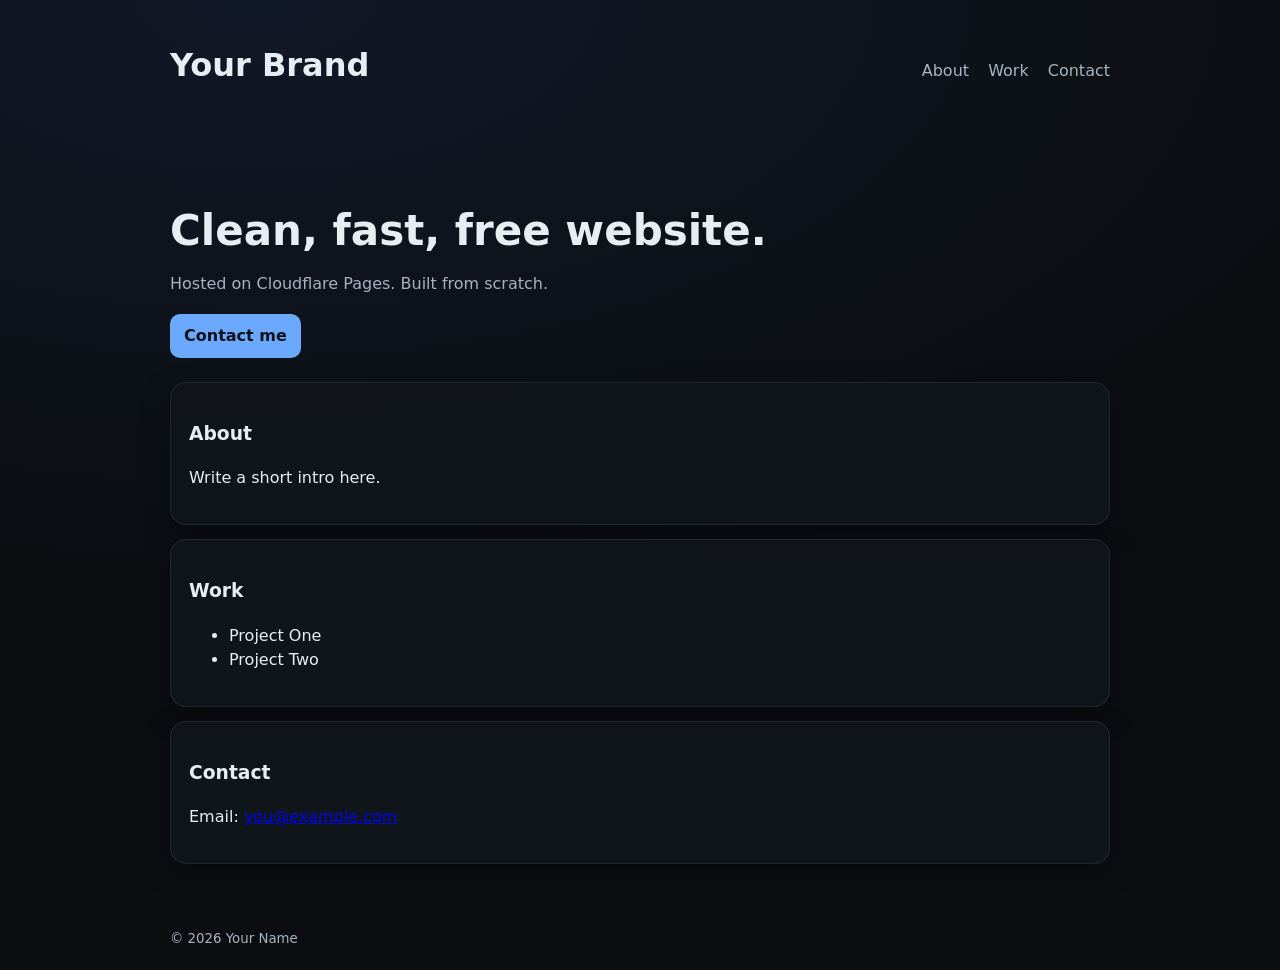
==== index.html @ 7c762b40 "Add files via upload" ====
<!doctype html>
<html lang="en">
  <head>
    <meta charset="UTF-8" />
    <meta name="viewport" content="width=device-width, initial-scale=1.0" />
    <title>Your Site</title>
    <link rel="stylesheet" href="styles.css" />
  </head>
  <body>
    <header class="wrap">
      <h1>Your Brand</h1>
      <nav>
        <a href="#about">About</a>
        <a href="#work">Work</a>
        <a href="#contact">Contact</a>
      </nav>
    </header>

    <main class="wrap">
      <section class="hero">
        <h2>Clean, fast, free website.</h2>
        <p>Hosted on Cloudflare Pages. Built from scratch.</p>
        <a class="btn" href="#contact">Contact me</a>
      </section>

      <section id="about" class="card">
        <h3>About</h3>
        <p>Write a short intro here.</p>
      </section>

      <section id="work" class="card">
        <h3>Work</h3>
        <ul>
          <li>Project One</li>
          <li>Project Two</li>
        </ul>
      </section>

      <section id="contact" class="card">
        <h3>Contact</h3>
        <p>Email: <a href="mailto:you@example.com">you@example.com</a></p>
      </section>
    </main>

    <footer class="wrap footer">
      <small>© <span id="year"></span> Your Name</small>
    </footer>

    <script>
      document.getElementById("year").textContent = new Date().getFullYear();
    </script>
  </body>
</html>
---- styles.css ----
:root{
  --bg:#0b0d10; --card:#12161b; --text:#e7edf3; --muted:#a7b3bf; --accent:#6aa9ff; --max:980px;
}
*{box-sizing:border-box}
body{margin:0;font-family:system-ui,-apple-system,Segoe UI,Roboto,Arial,sans-serif;background:radial-gradient(1200px 600px at 20% 0%, #111827, var(--bg));color:var(--text);line-height:1.5}
.wrap{max-width:var(--max);margin:0 auto;padding:20px}
header{display:flex;align-items:baseline;justify-content:space-between;gap:16px}
nav a{color:var(--muted);text-decoration:none;margin-left:14px}
nav a:hover{color:var(--text)}
.hero{padding:48px 0 10px}
.hero h2{font-size:42px;margin:0 0 10px}
.hero p{color:var(--muted);margin:0 0 18px}
.btn{display:inline-block;background:var(--accent);color:#07111f;padding:10px 14px;border-radius:10px;text-decoration:none;font-weight:600}
.card{background:color-mix(in oklab, var(--card) 92%, transparent);border:1px solid rgba(255,255,255,.08);border-radius:16px;padding:18px;margin:14px 0;box-shadow:0 10px 30px rgba(0,0,0,.25)}
.footer{color:var(--muted);padding-top:28px}
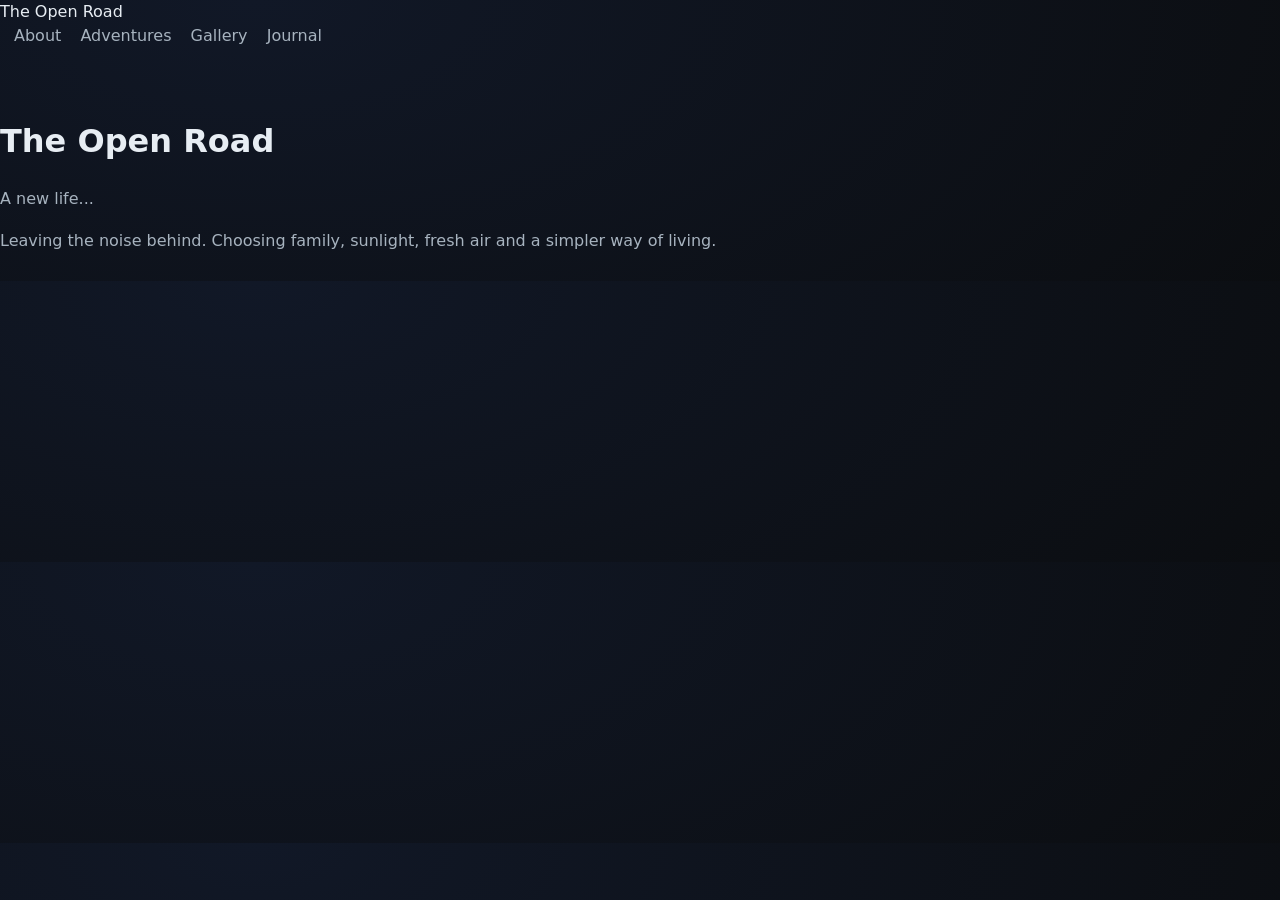
==== commit 4aa9f44b: "Revise index.html for new site layout and content" ====
--- a/index.html
+++ b/index.html
@@ -1,53 +1,33 @@
 <!doctype html>
 <html lang="en">
-  <head>
-    <meta charset="UTF-8" />
-    <meta name="viewport" content="width=device-width, initial-scale=1.0" />
-    <title>Your Site</title>
-    <link rel="stylesheet" href="styles.css" />
-  </head>
-  <body>
-    <header class="wrap">
-      <h1>Your Brand</h1>
-      <nav>
-        <a href="#about">About</a>
-        <a href="#work">Work</a>
-        <a href="#contact">Contact</a>
-      </nav>
-    </header>
+<head>
+<meta charset="UTF-8" />
+<meta name="viewport" content="width=device-width, initial-scale=1.0" />
+<title>The Open Road</title>
+<link rel="stylesheet" href="styles.css" />
+</head>
 
-    <main class="wrap">
-      <section class="hero">
-        <h2>Clean, fast, free website.</h2>
-        <p>Hosted on Cloudflare Pages. Built from scratch.</p>
-        <a class="btn" href="#contact">Contact me</a>
-      </section>
+<body class="home">
 
-      <section id="about" class="card">
-        <h3>About</h3>
-        <p>Write a short intro here.</p>
-      </section>
+<nav class="nav">
+  <div class="logo">The Open Road</div>
+  <div class="links">
+    <a href="about.html">About</a>
+    <a href="#">Adventures</a>
+    <a href="#">Gallery</a>
+    <a href="#">Journal</a>
+  </div>
+</nav>
 
-      <section id="work" class="card">
-        <h3>Work</h3>
-        <ul>
-          <li>Project One</li>
-          <li>Project Two</li>
-        </ul>
-      </section>
+<header class="hero">
+  <div class="overlay">
+    <h1>The Open Road</h1>
+    <p class="subtitle">A new life...</p>
+    <p class="intro">
+      Leaving the noise behind. Choosing family, sunlight, fresh air and a simpler way of living.
+    </p>
+  </div>
+</header>
 
-      <section id="contact" class="card">
-        <h3>Contact</h3>
-        <p>Email: <a href="mailto:you@example.com">you@example.com</a></p>
-      </section>
-    </main>
-
-    <footer class="wrap footer">
-      <small>© <span id="year"></span> Your Name</small>
-    </footer>
-
-    <script>
-      document.getElementById("year").textContent = new Date().getFullYear();
-    </script>
-  </body>
+</body>
 </html>
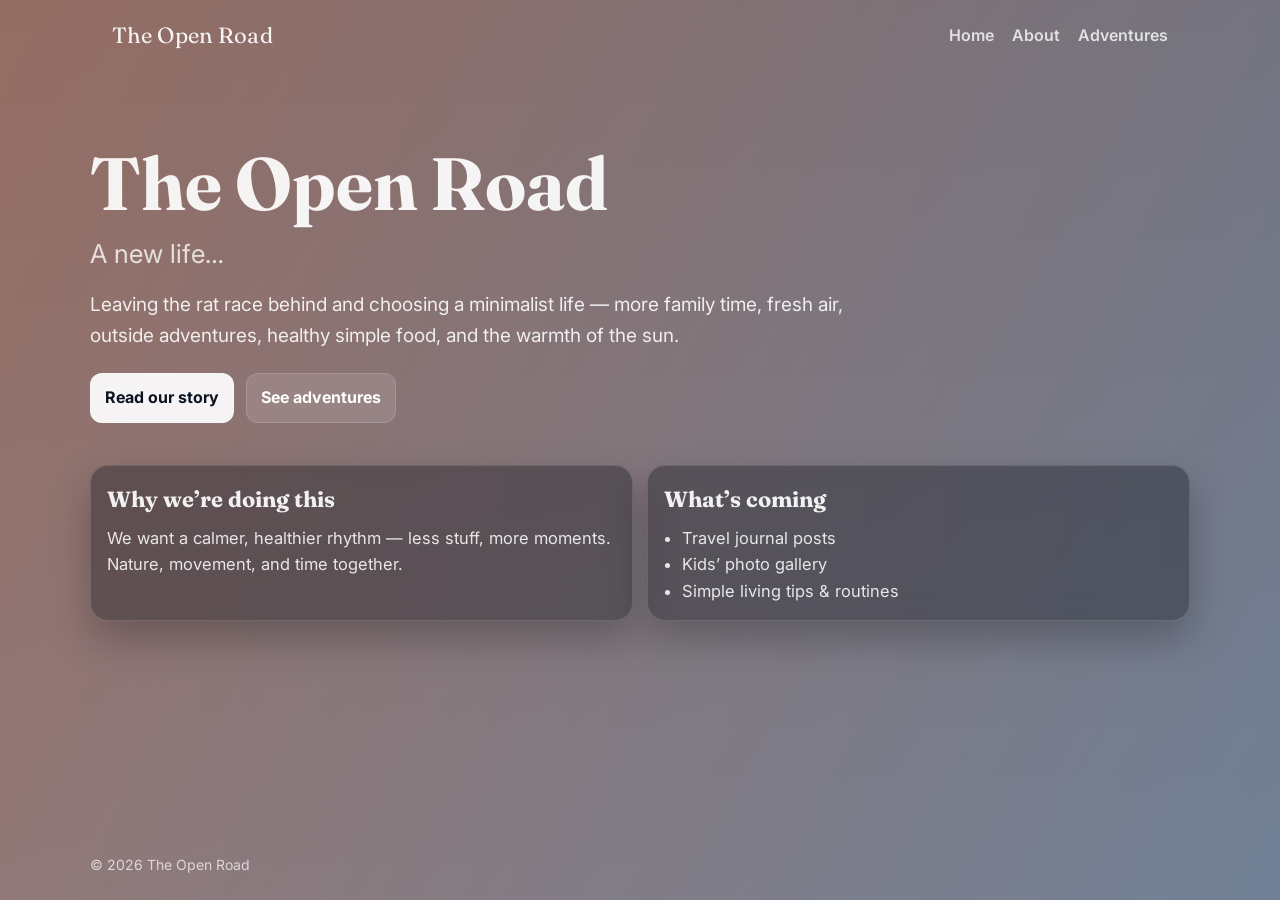
==== commit b7a16942: "Refactor index.html structure and content" ====
--- a/index.html
+++ b/index.html
@@ -1,33 +1,60 @@
 <!doctype html>
 <html lang="en">
 <head>
-<meta charset="UTF-8" />
-<meta name="viewport" content="width=device-width, initial-scale=1.0" />
-<title>The Open Road</title>
-<link rel="stylesheet" href="styles.css" />
+  <meta charset="UTF-8" />
+  <meta name="viewport" content="width=device-width, initial-scale=1.0" />
+  <title>The Open Road</title>
+  <link rel="stylesheet" href="styles.css" />
 </head>
+<body class="home">
+  <div class="page">
+    <div class="wrap nav">
+      <div class="brand">The Open Road</div>
+      <div class="links">
+        <a href="index.html">Home</a>
+        <a href="about.html">About</a>
+        <a href="adventures.html">Adventures</a>
+      </div>
+    </div>
 
-<body class="home">
+    <main class="wrap hero">
+      <h1>The Open Road</h1>
+      <div class="subtitle">A new life…</div>
+      <p class="lede">
+        Leaving the rat race behind and choosing a minimalist life — more family time, fresh air, outside adventures,
+        healthy simple food, and the warmth of the sun.
+      </p>
 
-<nav class="nav">
-  <div class="logo">The Open Road</div>
-  <div class="links">
-    <a href="about.html">About</a>
-    <a href="#">Adventures</a>
-    <a href="#">Gallery</a>
-    <a href="#">Journal</a>
+      <div class="ctaRow">
+        <a class="btn primary" href="about.html">Read our story</a>
+        <a class="btn" href="adventures.html">See adventures</a>
+      </div>
+    </main>
+
+    <section class="wrap grid">
+      <div class="card">
+        <h3>Why we’re doing this</h3>
+        <p>
+          We want a calmer, healthier rhythm — less stuff, more moments. Nature, movement, and time together.
+        </p>
+      </div>
+      <div class="card">
+        <h3>What’s coming</h3>
+        <ul>
+          <li>Travel journal posts</li>
+          <li>Kids’ photo gallery</li>
+          <li>Simple living tips & routines</li>
+        </ul>
+      </div>
+    </section>
+
+    <footer class="wrap footer">
+      © <span id="year"></span> The Open Road
+    </footer>
   </div>
-</nav>
 
-<header class="hero">
-  <div class="overlay">
-    <h1>The Open Road</h1>
-    <p class="subtitle">A new life...</p>
-    <p class="intro">
-      Leaving the noise behind. Choosing family, sunlight, fresh air and a simpler way of living.
-    </p>
-  </div>
-</header>
-
+  <script>
+    document.getElementById("year").textContent = new Date().getFullYear();
+  </script>
 </body>
 </html>
--- a/styles.css
+++ b/styles.css
@@ -1,15 +1,152 @@
+@import url("https://fonts.googleapis.com/css2?family=Fraunces:wght@600;700&family=Inter:wght@400;500;600&display=swap");
+
 :root{
-  --bg:#0b0d10; --card:#12161b; --text:#e7edf3; --muted:#a7b3bf; --accent:#6aa9ff; --max:980px;
+  --max: 1100px;
+  --text: rgba(255,255,255,.92);
+  --muted: rgba(255,255,255,.78);
+  --glass: rgba(10, 14, 20, .35);
+  --border: rgba(255,255,255,.14);
 }
-*{box-sizing:border-box}
-body{margin:0;font-family:system-ui,-apple-system,Segoe UI,Roboto,Arial,sans-serif;background:radial-gradient(1200px 600px at 20% 0%, #111827, var(--bg));color:var(--text);line-height:1.5}
-.wrap{max-width:var(--max);margin:0 auto;padding:20px}
-header{display:flex;align-items:baseline;justify-content:space-between;gap:16px}
-nav a{color:var(--muted);text-decoration:none;margin-left:14px}
-nav a:hover{color:var(--text)}
-.hero{padding:48px 0 10px}
-.hero h2{font-size:42px;margin:0 0 10px}
-.hero p{color:var(--muted);margin:0 0 18px}
-.btn{display:inline-block;background:var(--accent);color:#07111f;padding:10px 14px;border-radius:10px;text-decoration:none;font-weight:600}
-.card{background:color-mix(in oklab, var(--card) 92%, transparent);border:1px solid rgba(255,255,255,.08);border-radius:16px;padding:18px;margin:14px 0;box-shadow:0 10px 30px rgba(0,0,0,.25)}
-.footer{color:var(--muted);padding-top:28px}
+
+*{ box-sizing:border-box; margin:0; padding:0; }
+html, body { height: 100%; }
+body{
+  color: var(--text);
+  font-family: Inter, system-ui, -apple-system, Segoe UI, Roboto, Arial, sans-serif;
+  line-height: 1.6;
+}
+
+/* --- Page background system --- */
+.page{
+  min-height: 100vh;
+  display: flex;
+  flex-direction: column;
+  background-position: center;
+  background-size: cover;
+  background-repeat: no-repeat;
+}
+
+/* Different pictures per page */
+body.home .page{
+  background-image:
+    linear-gradient(120deg, rgba(255, 122, 89, .30), rgba(106, 169, 255, .25)),
+    linear-gradient(180deg, rgba(0,0,0,.60), rgba(0,0,0,.55)),
+    url("https://images.unsplash.com/photo-1441974231531-c6227db76b6e?auto=format&fit=crop&w=2400&q=80");
+}
+
+body.about .page{
+  background-image:
+    linear-gradient(120deg, rgba(46, 213, 115, .22), rgba(255, 159, 67, .18)),
+    linear-gradient(180deg, rgba(0,0,0,.62), rgba(0,0,0,.55)),
+    url("https://images.unsplash.com/photo-1500530855697-b586d89ba3ee?auto=format&fit=crop&w=2400&q=80");
+}
+
+body.adventures .page{
+  background-image:
+    linear-gradient(120deg, rgba(84, 160, 255, .22), rgba(95, 39, 205, .18)),
+    linear-gradient(180deg, rgba(0,0,0,.62), rgba(0,0,0,.55)),
+    url("https://images.unsplash.com/photo-1501785888041-af3ef285b470?auto=format&fit=crop&w=2400&q=80");
+}
+
+/* --- Layout --- */
+.wrap{ max-width: var(--max); margin: 0 auto; padding: 22px; width: 100%; }
+
+.nav{
+  display:flex;
+  align-items:center;
+  justify-content:space-between;
+  gap: 18px;
+  padding-top: 18px;
+}
+
+.brand{
+  font-family: Fraunces, serif;
+  letter-spacing: .3px;
+  font-size: 22px;
+}
+
+.links a{
+  color: var(--muted);
+  text-decoration:none;
+  margin-left: 14px;
+  font-weight: 600;
+}
+.links a:hover{ color: white; text-decoration: underline; text-underline-offset: 5px; }
+
+.hero{
+  padding: 70px 0 24px;
+}
+
+h1{
+  font-family: Fraunces, serif;
+  font-size: clamp(44px, 6vw, 74px);
+  line-height: 1.05;
+  margin-bottom: 10px;
+}
+
+.subtitle{
+  font-size: clamp(18px, 2.2vw, 26px);
+  color: var(--muted);
+  margin-bottom: 16px;
+}
+
+.lede{
+  font-size: 19px;
+  max-width: 780px;
+  color: rgba(255,255,255,.88);
+}
+
+.ctaRow{ margin-top: 22px; display:flex; gap: 12px; flex-wrap: wrap; }
+.btn{
+  display:inline-block;
+  padding: 11px 14px;
+  border-radius: 12px;
+  text-decoration:none;
+  font-weight: 700;
+  border: 1px solid var(--border);
+  background: rgba(255,255,255,.12);
+  color: white;
+  backdrop-filter: blur(8px);
+}
+.btn.primary{
+  background: rgba(255,255,255,.92);
+  color: #0b1220;
+  border-color: rgba(255,255,255,.25);
+}
+
+.grid{
+  display:grid;
+  grid-template-columns: repeat(12, 1fr);
+  gap: 14px;
+  padding: 18px 0 40px;
+}
+
+.card{
+  grid-column: span 6;
+  background: var(--glass);
+  border: 1px solid var(--border);
+  border-radius: 18px;
+  padding: 16px;
+  backdrop-filter: blur(10px);
+  box-shadow: 0 18px 40px rgba(0,0,0,.25);
+}
+
+.card h3{
+  font-family: Fraunces, serif;
+  font-size: 22px;
+  margin-bottom: 8px;
+}
+
+.card p, .card li{ color: rgba(255,255,255,.86); font-size: 16.5px; }
+.card ul{ padding-left: 18px; margin-top: 8px; }
+
+.footer{
+  margin-top: auto;
+  padding: 18px 0 24px;
+  color: rgba(255,255,255,.70);
+  font-size: 14px;
+}
+
+@media (max-width: 850px){
+  .card{ grid-column: span 12; }
+}
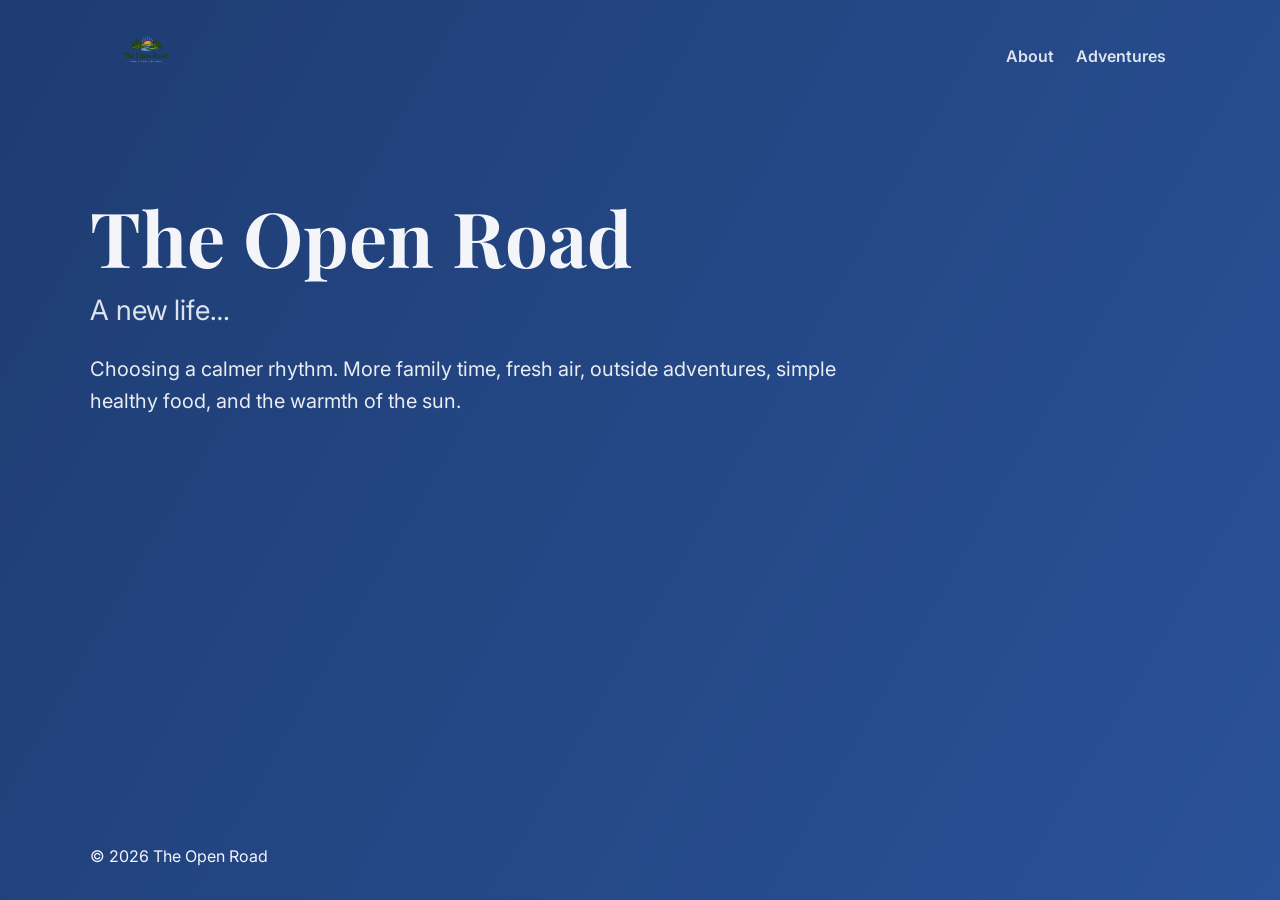
==== commit 88950100: "Refactor index.html structure and content" ====
--- a/index.html
+++ b/index.html
@@ -1,60 +1,44 @@
 <!doctype html>
 <html lang="en">
 <head>
-  <meta charset="UTF-8" />
-  <meta name="viewport" content="width=device-width, initial-scale=1.0" />
-  <title>The Open Road</title>
-  <link rel="stylesheet" href="styles.css" />
+<meta charset="UTF-8" />
+<meta name="viewport" content="width=device-width, initial-scale=1.0" />
+<title>The Open Road</title>
+<link rel="stylesheet" href="styles.css" />
+<link rel="icon" type="image/png" href="images/logo.png">
 </head>
+
 <body class="home">
-  <div class="page">
-    <div class="wrap nav">
-      <div class="brand">The Open Road</div>
-      <div class="links">
-        <a href="index.html">Home</a>
-        <a href="about.html">About</a>
-        <a href="adventures.html">Adventures</a>
-      </div>
-    </div>
+<div class="page">
 
-    <main class="wrap hero">
-      <h1>The Open Road</h1>
-      <div class="subtitle">A new life…</div>
-      <p class="lede">
-        Leaving the rat race behind and choosing a minimalist life — more family time, fresh air, outside adventures,
-        healthy simple food, and the warmth of the sun.
-      </p>
+<div class="wrap nav">
+  <a href="index.html">
+    <img src="images/logo.png" alt="The Open Road Logo" class="logo">
+  </a>
+  <div class="links">
+    <a href="about.html">About</a>
+    <a href="adventures.html">Adventures</a>
+  </div>
+</div>
 
-      <div class="ctaRow">
-        <a class="btn primary" href="about.html">Read our story</a>
-        <a class="btn" href="adventures.html">See adventures</a>
-      </div>
-    </main>
+<main class="wrap hero">
+  <h1>The Open Road</h1>
+  <div class="subtitle">A new life…</div>
+  <p class="lede">
+    Choosing a calmer rhythm. More family time, fresh air, outside adventures,
+    simple healthy food, and the warmth of the sun.
+  </p>
+</main>
 
-    <section class="wrap grid">
-      <div class="card">
-        <h3>Why we’re doing this</h3>
-        <p>
-          We want a calmer, healthier rhythm — less stuff, more moments. Nature, movement, and time together.
-        </p>
-      </div>
-      <div class="card">
-        <h3>What’s coming</h3>
-        <ul>
-          <li>Travel journal posts</li>
-          <li>Kids’ photo gallery</li>
-          <li>Simple living tips & routines</li>
-        </ul>
-      </div>
-    </section>
+<footer class="wrap footer">
+  © <span id="year"></span> The Open Road
+</footer>
 
-    <footer class="wrap footer">
-      © <span id="year"></span> The Open Road
-    </footer>
-  </div>
+</div>
 
-  <script>
-    document.getElementById("year").textContent = new Date().getFullYear();
-  </script>
+<script>
+document.getElementById("year").textContent = new Date().getFullYear();
+</script>
+
 </body>
 </html>
--- a/styles.css
+++ b/styles.css
@@ -1,22 +1,31 @@
-@import url("https://fonts.googleapis.com/css2?family=Fraunces:wght@600;700&family=Inter:wght@400;500;600&display=swap");
+/* Fonts */
+@import url("https://fonts.googleapis.com/css2?family=Playfair+Display:wght@600;700&family=Inter:wght@400;500;600&display=swap");
 
 :root{
   --max: 1100px;
-  --text: rgba(255,255,255,.92);
-  --muted: rgba(255,255,255,.78);
-  --glass: rgba(10, 14, 20, .35);
-  --border: rgba(255,255,255,.14);
+  --text: rgba(255,255,255,.95);
+  --muted: rgba(255,255,255,.85);
+  --glass: rgba(15, 20, 30, .35);
+  --border: rgba(255,255,255,.18);
 }
 
-*{ box-sizing:border-box; margin:0; padding:0; }
-html, body { height: 100%; }
+*{
+  box-sizing: border-box;
+  margin: 0;
+  padding: 0;
+}
+
+html, body{
+  height: 100%;
+}
+
 body{
+  font-family: Inter, system-ui, -apple-system, sans-serif;
   color: var(--text);
-  font-family: Inter, system-ui, -apple-system, Segoe UI, Roboto, Arial, sans-serif;
   line-height: 1.6;
 }
 
-/* --- Page background system --- */
+/* PAGE WRAPPER */
 .page{
   min-height: 100vh;
   display: flex;
@@ -26,127 +35,159 @@
   background-repeat: no-repeat;
 }
 
-/* Different pictures per page */
+/* ===== Background placeholders (replace later with your images) ===== */
+
+/* HOME */
 body.home .page{
+  background:
+    linear-gradient(120deg, #1e3c72, #2a5298);
+
+  /*
   background-image:
-    linear-gradient(120deg, rgba(255, 122, 89, .30), rgba(106, 169, 255, .25)),
+    linear-gradient(120deg, rgba(255,140,0,.25), rgba(0,150,255,.25)),
     linear-gradient(180deg, rgba(0,0,0,.60), rgba(0,0,0,.55)),
-    url("https://images.unsplash.com/photo-1441974231531-c6227db76b6e?auto=format&fit=crop&w=2400&q=80");
+    url("images/home.jpg");
+  */
 }
 
+/* ABOUT */
 body.about .page{
+  background:
+    linear-gradient(120deg, #134e5e, #71b280);
+
+  /*
   background-image:
-    linear-gradient(120deg, rgba(46, 213, 115, .22), rgba(255, 159, 67, .18)),
-    linear-gradient(180deg, rgba(0,0,0,.62), rgba(0,0,0,.55)),
-    url("https://images.unsplash.com/photo-1500530855697-b586d89ba3ee?auto=format&fit=crop&w=2400&q=80");
+    linear-gradient(120deg, rgba(46,213,115,.25), rgba(255,159,67,.20)),
+    linear-gradient(180deg, rgba(0,0,0,.60), rgba(0,0,0,.55)),
+    url("images/about.jpg");
+  */
 }
 
+/* ADVENTURES */
 body.adventures .page{
+  background:
+    linear-gradient(120deg, #42275a, #734b6d);
+
+  /*
   background-image:
-    linear-gradient(120deg, rgba(84, 160, 255, .22), rgba(95, 39, 205, .18)),
-    linear-gradient(180deg, rgba(0,0,0,.62), rgba(0,0,0,.55)),
-    url("https://images.unsplash.com/photo-1501785888041-af3ef285b470?auto=format&fit=crop&w=2400&q=80");
+    linear-gradient(120deg, rgba(84,160,255,.25), rgba(95,39,205,.20)),
+    linear-gradient(180deg, rgba(0,0,0,.60), rgba(0,0,0,.55)),
+    url("images/adventures.jpg");
+  */
 }
 
-/* --- Layout --- */
-.wrap{ max-width: var(--max); margin: 0 auto; padding: 22px; width: 100%; }
-
-.nav{
-  display:flex;
-  align-items:center;
-  justify-content:space-between;
-  gap: 18px;
-  padding-top: 18px;
+/* LAYOUT */
+.wrap{
+  max-width: var(--max);
+  margin: 0 auto;
+  padding: 24px;
+  width: 100%;
 }
 
-.brand{
-  font-family: Fraunces, serif;
-  letter-spacing: .3px;
-  font-size: 22px;
+/* NAV */
+.nav{
+  display: flex;
+  align-items: center;
+  justify-content: space-between;
+  padding-top: 20px;
 }
 
+.logo{
+  height: 65px;
+  width: auto;
+}
+
+/* LINKS */
 .links a{
+  text-decoration: none;
   color: var(--muted);
-  text-decoration:none;
-  margin-left: 14px;
+  margin-left: 18px;
   font-weight: 600;
+  transition: 0.3s;
 }
-.links a:hover{ color: white; text-decoration: underline; text-underline-offset: 5px; }
 
+.links a:hover{
+  color: white;
+  text-decoration: underline;
+  text-underline-offset: 6px;
+}
+
+/* HERO */
 .hero{
-  padding: 70px 0 24px;
+  padding: 80px 0 40px;
 }
 
 h1{
-  font-family: Fraunces, serif;
-  font-size: clamp(44px, 6vw, 74px);
+  font-family: "Playfair Display", serif;
+  font-size: clamp(48px, 6vw, 76px);
   line-height: 1.05;
-  margin-bottom: 10px;
+  margin-bottom: 12px;
 }
 
 .subtitle{
-  font-size: clamp(18px, 2.2vw, 26px);
+  font-size: clamp(20px, 2.5vw, 28px);
+  margin-bottom: 20px;
   color: var(--muted);
-  margin-bottom: 16px;
 }
 
 .lede{
-  font-size: 19px;
+  font-size: 20px;
   max-width: 780px;
-  color: rgba(255,255,255,.88);
+  color: rgba(255,255,255,.9);
 }
 
-.ctaRow{ margin-top: 22px; display:flex; gap: 12px; flex-wrap: wrap; }
+/* BUTTONS */
+.ctaRow{
+  margin-top: 28px;
+  display: flex;
+  gap: 14px;
+  flex-wrap: wrap;
+}
+
 .btn{
-  display:inline-block;
-  padding: 11px 14px;
-  border-radius: 12px;
-  text-decoration:none;
+  padding: 12px 18px;
+  border-radius: 14px;
+  text-decoration: none;
   font-weight: 700;
   border: 1px solid var(--border);
-  background: rgba(255,255,255,.12);
+  background: rgba(255,255,255,.15);
   color: white;
-  backdrop-filter: blur(8px);
-}
-.btn.primary{
-  background: rgba(255,255,255,.92);
-  color: #0b1220;
-  border-color: rgba(255,255,255,.25);
+  transition: 0.3s;
 }
 
+.btn:hover{
+  background: rgba(255,255,255,.3);
+}
+
+/* CARDS */
 .grid{
-  display:grid;
+  display: grid;
   grid-template-columns: repeat(12, 1fr);
-  gap: 14px;
-  padding: 18px 0 40px;
+  gap: 18px;
+  padding: 30px 0 60px;
 }
 
 .card{
   grid-column: span 6;
   background: var(--glass);
   border: 1px solid var(--border);
-  border-radius: 18px;
-  padding: 16px;
-  backdrop-filter: blur(10px);
-  box-shadow: 0 18px 40px rgba(0,0,0,.25);
+  border-radius: 20px;
+  padding: 22px;
+  backdrop-filter: blur(12px);
 }
 
 .card h3{
-  font-family: Fraunces, serif;
-  font-size: 22px;
-  margin-bottom: 8px;
+  font-family: "Playfair Display", serif;
+  font-size: 24px;
+  margin-bottom: 10px;
 }
 
-.card p, .card li{ color: rgba(255,255,255,.86); font-size: 16.5px; }
-.card ul{ padding-left: 18px; margin-top: 8px; }
+.card p, .card li{
+  font-size: 17px;
+}
 
+/* FOOTER */
 .footer{
   margin-top: auto;
-  padding: 18px 0 24px;
-  color: rgba(255,255,255,.70);
-  font-size: 14px;
-}
-
-@media (max-width: 850px){
-  .card{ grid-column: span 12; }
-}
+  padding: 24px 0 30px;
+  fo
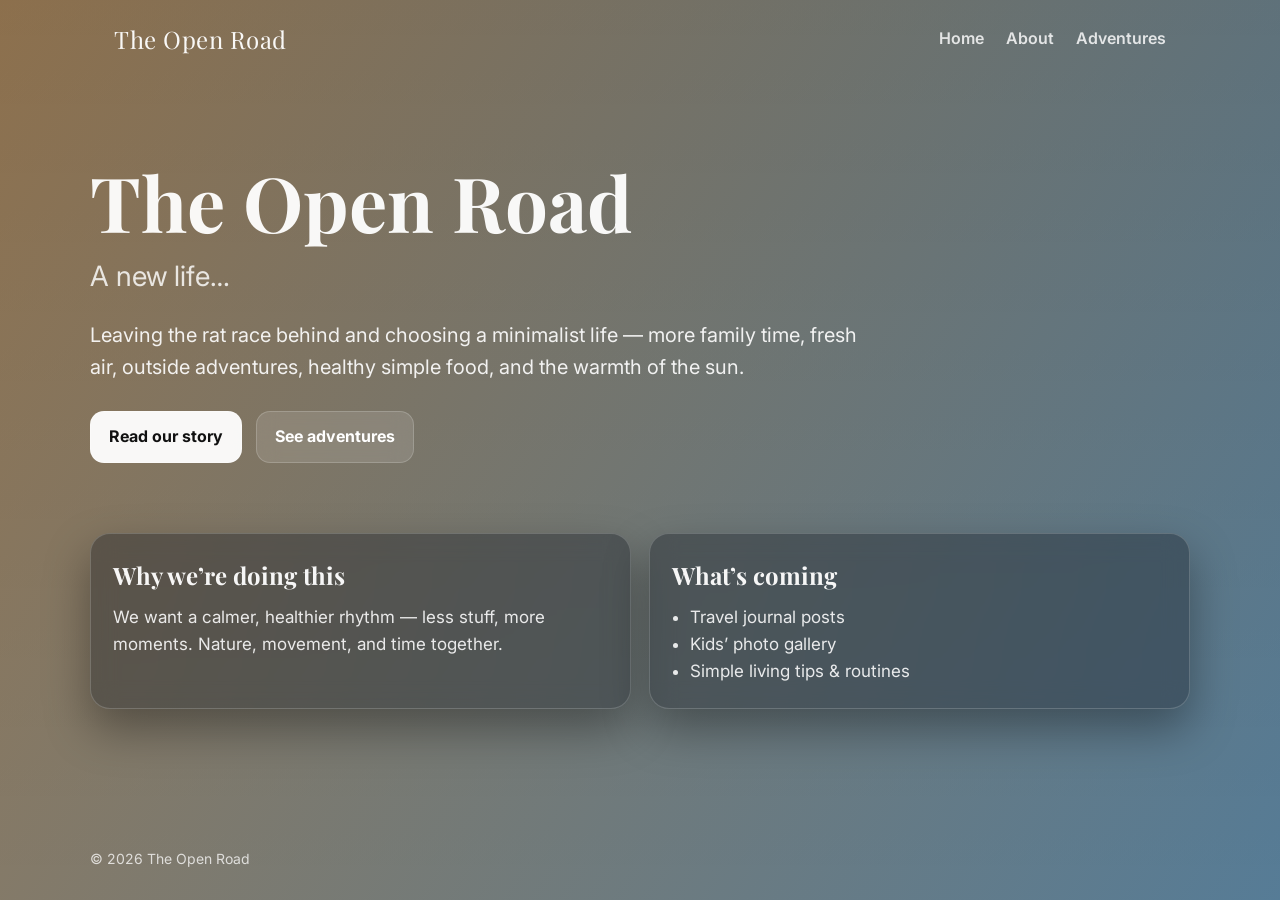
==== commit bcf1b69c: "Refactor index.html structure and content" ====
--- a/index.html
+++ b/index.html
@@ -1,44 +1,60 @@
 <!doctype html>
 <html lang="en">
 <head>
-<meta charset="UTF-8" />
-<meta name="viewport" content="width=device-width, initial-scale=1.0" />
-<title>The Open Road</title>
-<link rel="stylesheet" href="styles.css" />
-<link rel="icon" type="image/png" href="images/logo.png">
+  <meta charset="UTF-8" />
+  <meta name="viewport" content="width=device-width, initial-scale=1.0" />
+  <title>The Open Road</title>
+  <link rel="stylesheet" href="styles.css" />
 </head>
+<body class="home">
+  <div class="page">
+    <div class="wrap nav">
+      <div class="brand">The Open Road</div>
+      <div class="links">
+        <a href="index.html">Home</a>
+        <a href="about.html">About</a>
+        <a href="adventures.html">Adventures</a>
+      </div>
+    </div>
 
-<body class="home">
-<div class="page">
+    <main class="wrap hero">
+      <h1>The Open Road</h1>
+      <div class="subtitle">A new life…</div>
+      <p class="lede">
+        Leaving the rat race behind and choosing a minimalist life — more family time, fresh air, outside adventures,
+        healthy simple food, and the warmth of the sun.
+      </p>
 
-<div class="wrap nav">
-  <a href="index.html">
-    <img src="images/logo.png" alt="The Open Road Logo" class="logo">
-  </a>
-  <div class="links">
-    <a href="about.html">About</a>
-    <a href="adventures.html">Adventures</a>
+      <div class="ctaRow">
+        <a class="btn primary" href="about.html">Read our story</a>
+        <a class="btn" href="adventures.html">See adventures</a>
+      </div>
+    </main>
+
+    <section class="wrap grid">
+      <div class="card">
+        <h3>Why we’re doing this</h3>
+        <p>
+          We want a calmer, healthier rhythm — less stuff, more moments. Nature, movement, and time together.
+        </p>
+      </div>
+      <div class="card">
+        <h3>What’s coming</h3>
+        <ul>
+          <li>Travel journal posts</li>
+          <li>Kids’ photo gallery</li>
+          <li>Simple living tips & routines</li>
+        </ul>
+      </div>
+    </section>
+
+    <footer class="wrap footer">
+      © <span id="year"></span> The Open Road
+    </footer>
   </div>
-</div>
 
-<main class="wrap hero">
-  <h1>The Open Road</h1>
-  <div class="subtitle">A new life…</div>
-  <p class="lede">
-    Choosing a calmer rhythm. More family time, fresh air, outside adventures,
-    simple healthy food, and the warmth of the sun.
-  </p>
-</main>
-
-<footer class="wrap footer">
-  © <span id="year"></span> The Open Road
-</footer>
-
-</div>
-
-<script>
-document.getElementById("year").textContent = new Date().getFullYear();
-</script>
-
+  <script>
+    document.getElementById("year").textContent = new Date().getFullYear();
+  </script>
 </body>
 </html>
--- a/styles.css
+++ b/styles.css
@@ -1,14 +1,15 @@
-/* Fonts */
+/* Google Fonts */
 @import url("https://fonts.googleapis.com/css2?family=Playfair+Display:wght@600;700&family=Inter:wght@400;500;600&display=swap");
 
 :root{
   --max: 1100px;
   --text: rgba(255,255,255,.95);
-  --muted: rgba(255,255,255,.85);
+  --muted: rgba(255,255,255,.82);
   --glass: rgba(15, 20, 30, .35);
   --border: rgba(255,255,255,.18);
 }
 
+/* Reset */
 *{
   box-sizing: border-box;
   margin: 0;
@@ -25,7 +26,10 @@
   line-height: 1.6;
 }
 
-/* PAGE WRAPPER */
+/* =============================
+   BACKGROUND SYSTEM
+   ============================= */
+
 .page{
   min-height: 100vh;
   display: flex;
@@ -35,48 +39,37 @@
   background-repeat: no-repeat;
 }
 
-/* ===== Background placeholders (replace later with your images) ===== */
-
-/* HOME */
+/* HOME background */
 body.home .page{
-  background:
-    linear-gradient(120deg, #1e3c72, #2a5298);
-
-  /*
   background-image:
     linear-gradient(120deg, rgba(255,140,0,.25), rgba(0,150,255,.25)),
     linear-gradient(180deg, rgba(0,0,0,.60), rgba(0,0,0,.55)),
-    url("images/home.jpg");
-  */
-}
-
-/* ABOUT */
+    url("images/home.jpg"); 
+    /* OR use Unsplash:
+    url("https://images.unsplash.com/photo-1441974231531-c6227db76b6e?auto=format&fit=crop&w=2400&q=80");
+    */
+}
+
+/* ABOUT background */
 body.about .page{
-  background:
-    linear-gradient(120deg, #134e5e, #71b280);
-
-  /*
   background-image:
-    linear-gradient(120deg, rgba(46,213,115,.25), rgba(255,159,67,.20)),
+    linear-gradient(120deg, rgba(46, 213, 115, .25), rgba(255, 159, 67, .20)),
     linear-gradient(180deg, rgba(0,0,0,.60), rgba(0,0,0,.55)),
     url("images/about.jpg");
-  */
-}
-
-/* ADVENTURES */
+}
+
+/* ADVENTURES background */
 body.adventures .page{
-  background:
-    linear-gradient(120deg, #42275a, #734b6d);
-
-  /*
   background-image:
     linear-gradient(120deg, rgba(84,160,255,.25), rgba(95,39,205,.20)),
     linear-gradient(180deg, rgba(0,0,0,.60), rgba(0,0,0,.55)),
     url("images/adventures.jpg");
-  */
-}
-
-/* LAYOUT */
+}
+
+/* =============================
+   LAYOUT
+   ============================= */
+
 .wrap{
   max-width: var(--max);
   margin: 0 auto;
@@ -84,7 +77,7 @@
   width: 100%;
 }
 
-/* NAV */
+/* Navigation */
 .nav{
   display: flex;
   align-items: center;
@@ -92,12 +85,12 @@
   padding-top: 20px;
 }
 
-.logo{
-  height: 65px;
-  width: auto;
-}
-
-/* LINKS */
+.brand{
+  font-family: "Playfair Display", serif;
+  font-size: 24px;
+  letter-spacing: .5px;
+}
+
 .links a{
   text-decoration: none;
   color: var(--muted);
@@ -112,7 +105,10 @@
   text-underline-offset: 6px;
 }
 
-/* HERO */
+/* =============================
+   HERO SECTION
+   ============================= */
+
 .hero{
   padding: 80px 0 40px;
 }
@@ -136,7 +132,7 @@
   color: rgba(255,255,255,.9);
 }
 
-/* BUTTONS */
+/* Buttons */
 .ctaRow{
   margin-top: 28px;
   display: flex;
@@ -150,16 +146,30 @@
   text-decoration: none;
   font-weight: 700;
   border: 1px solid var(--border);
-  background: rgba(255,255,255,.15);
+  background: rgba(255,255,255,.12);
   color: white;
+  backdrop-filter: blur(10px);
   transition: 0.3s;
 }
 
 .btn:hover{
-  background: rgba(255,255,255,.3);
-}
-
-/* CARDS */
+  background: rgba(255,255,255,.25);
+}
+
+.btn.primary{
+  background: rgba(255,255,255,.95);
+  color: #111;
+  border-color: rgba(255,255,255,.3);
+}
+
+.btn.primary:hover{
+  background: white;
+}
+
+/* =============================
+   CONTENT CARDS
+   ============================= */
+
 .grid{
   display: grid;
   grid-template-columns: repeat(12, 1fr);
@@ -174,6 +184,7 @@
   border-radius: 20px;
   padding: 22px;
   backdrop-filter: blur(12px);
+  box-shadow: 0 20px 45px rgba(0,0,0,.35);
 }
 
 .card h3{
@@ -182,12 +193,40 @@
   margin-bottom: 10px;
 }
 
-.card p, .card li{
+.card p,
+.card li{
   font-size: 17px;
-}
-
-/* FOOTER */
+  color: rgba(255,255,255,.88);
+}
+
+.card ul{
+  padding-left: 18px;
+  margin-top: 8px;
+}
+
+/* =============================
+   FOOTER
+   ============================= */
+
 .footer{
   margin-top: auto;
   padding: 24px 0 30px;
-  fo
+  font-size: 14px;
+  color: rgba(255,255,255,.75);
+}
+
+/* =============================
+   RESPONSIVE
+   ============================= */
+
+@media (max-width: 900px){
+  .card{
+    grid-column: span 12;
+  }
+}
+
+@media (max-width: 600px){
+  .links{
+    display: none;
+  }
+}
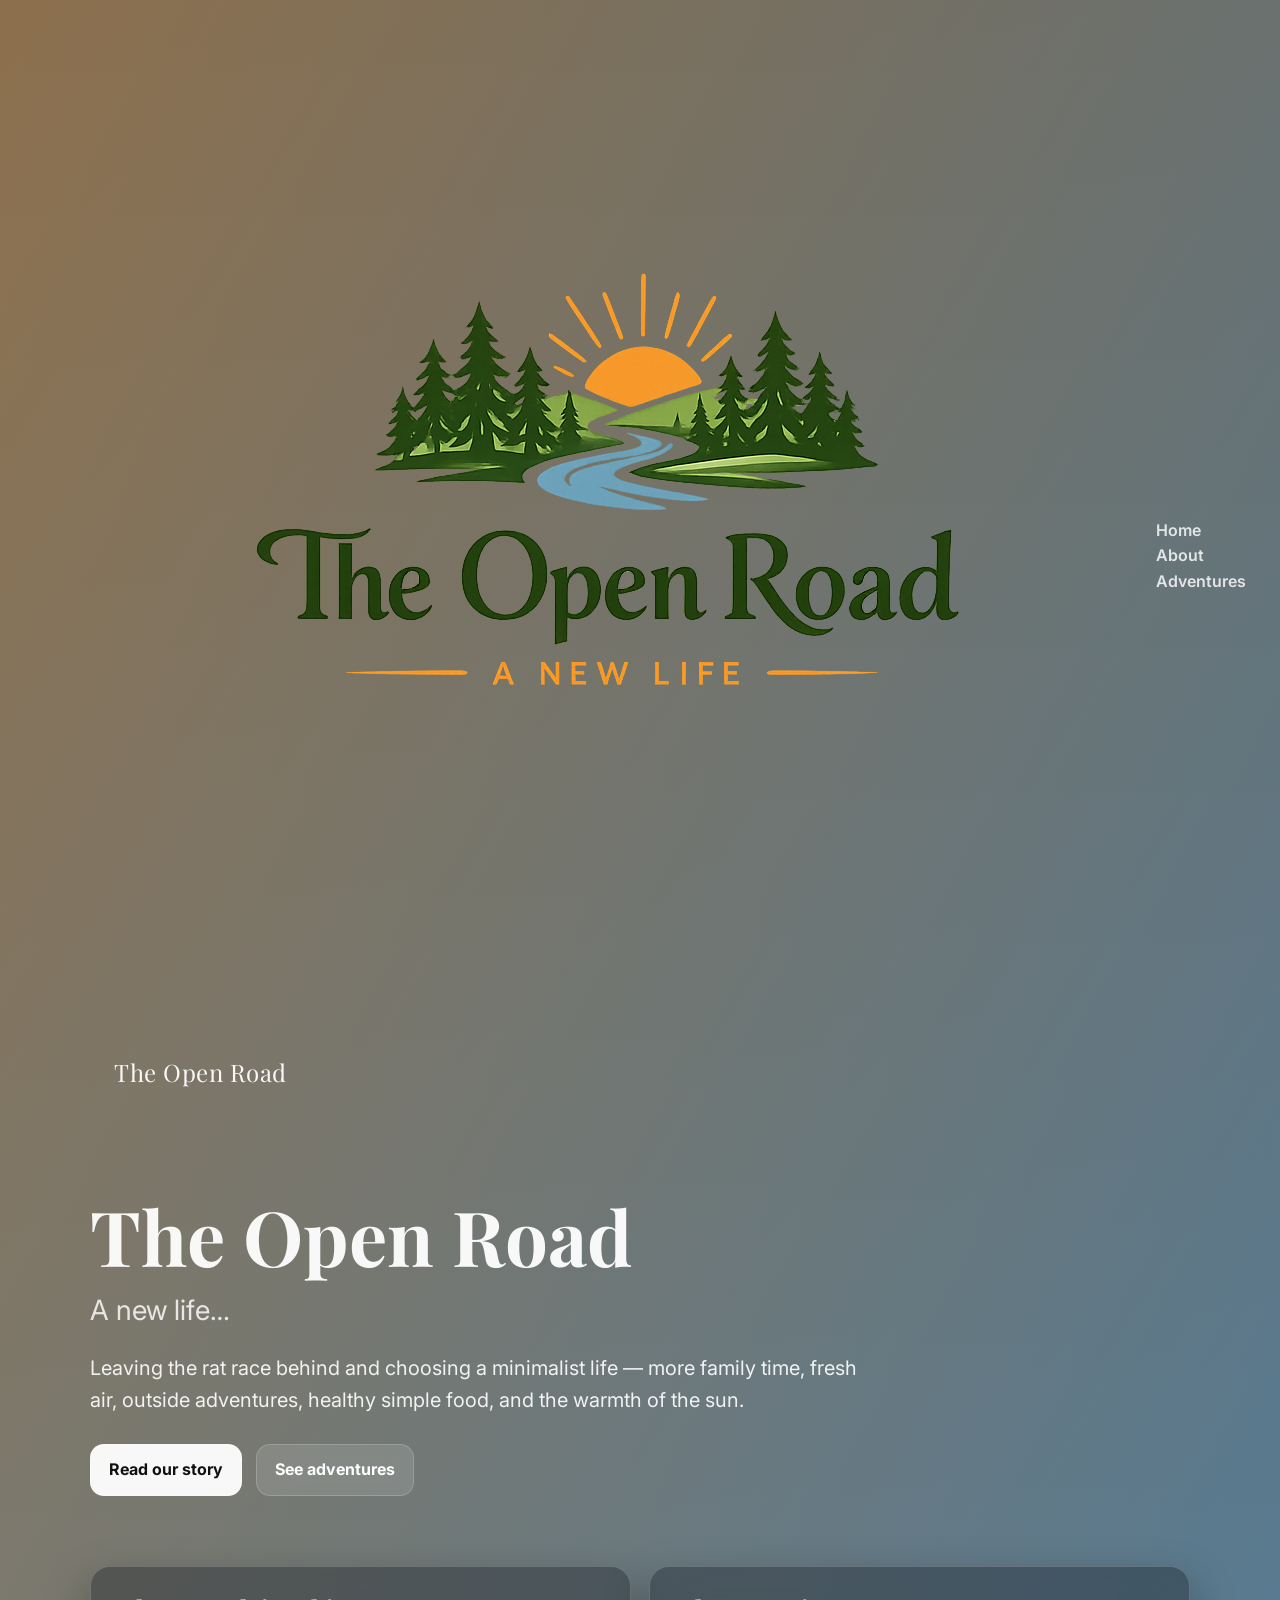
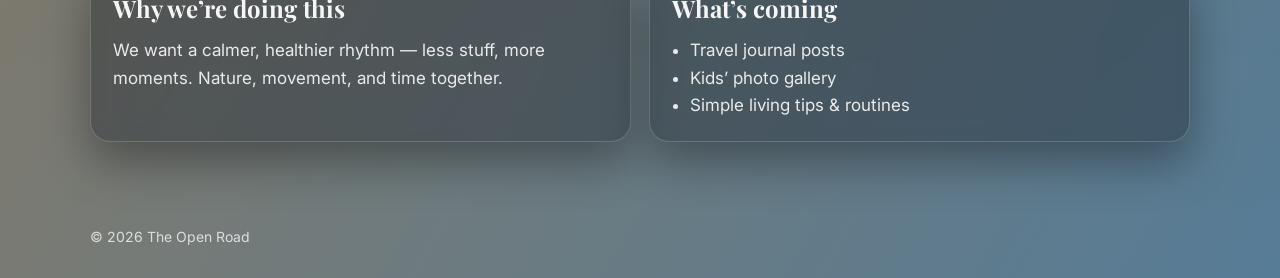
==== commit c384a9a6: "Enhance brand section with logo and text Updated brand section to include logo image and span." ====
--- a/index.html
+++ b/index.html
@@ -9,7 +9,10 @@
 <body class="home">
   <div class="page">
     <div class="wrap nav">
-      <div class="brand">The Open Road</div>
+      <div class="brand">
+        <img src="images/logo.png" alt="The Open Road logo" class="brand-logo" />
+        <span>The Open Road</span>
+      </div>
       <div class="links">
         <a href="index.html">Home</a>
         <a href="about.html">About</a>
--- a/styles.css
+++ b/styles.css
@@ -44,10 +44,7 @@
   background-image:
     linear-gradient(120deg, rgba(255,140,0,.25), rgba(0,150,255,.25)),
     linear-gradient(180deg, rgba(0,0,0,.60), rgba(0,0,0,.55)),
-    url("images/home.jpg"); 
-    /* OR use Unsplash:
-    url("https://images.unsplash.com/photo-1441974231531-c6227db76b6e?auto=format&fit=crop&w=2400&q=80");
-    */
+    url("https://images.unsplash.com/photo-1441974231531-c6227db76b6e?auto=format&fit=crop&w=2400&q=80"); 
 }
 
 /* ABOUT background */
@@ -55,7 +52,7 @@
   background-image:
     linear-gradient(120deg, rgba(46, 213, 115, .25), rgba(255, 159, 67, .20)),
     linear-gradient(180deg, rgba(0,0,0,.60), rgba(0,0,0,.55)),
-    url("images/about.jpg");
+    url("https://images.unsplash.com/photo-1500530855697-b586d89ba3ee?auto=format&fit=crop&w=2400&q=80");
 }
 
 /* ADVENTURES background */
@@ -63,7 +60,7 @@
   background-image:
     linear-gradient(120deg, rgba(84,160,255,.25), rgba(95,39,205,.20)),
     linear-gradient(180deg, rgba(0,0,0,.60), rgba(0,0,0,.55)),
-    url("images/adventures.jpg");
+    url("https://images.unsplash.com/photo-1501785888041-af3ef285b470?auto=format&fit=crop&w=2400&q=80");
 }
 
 /* =============================
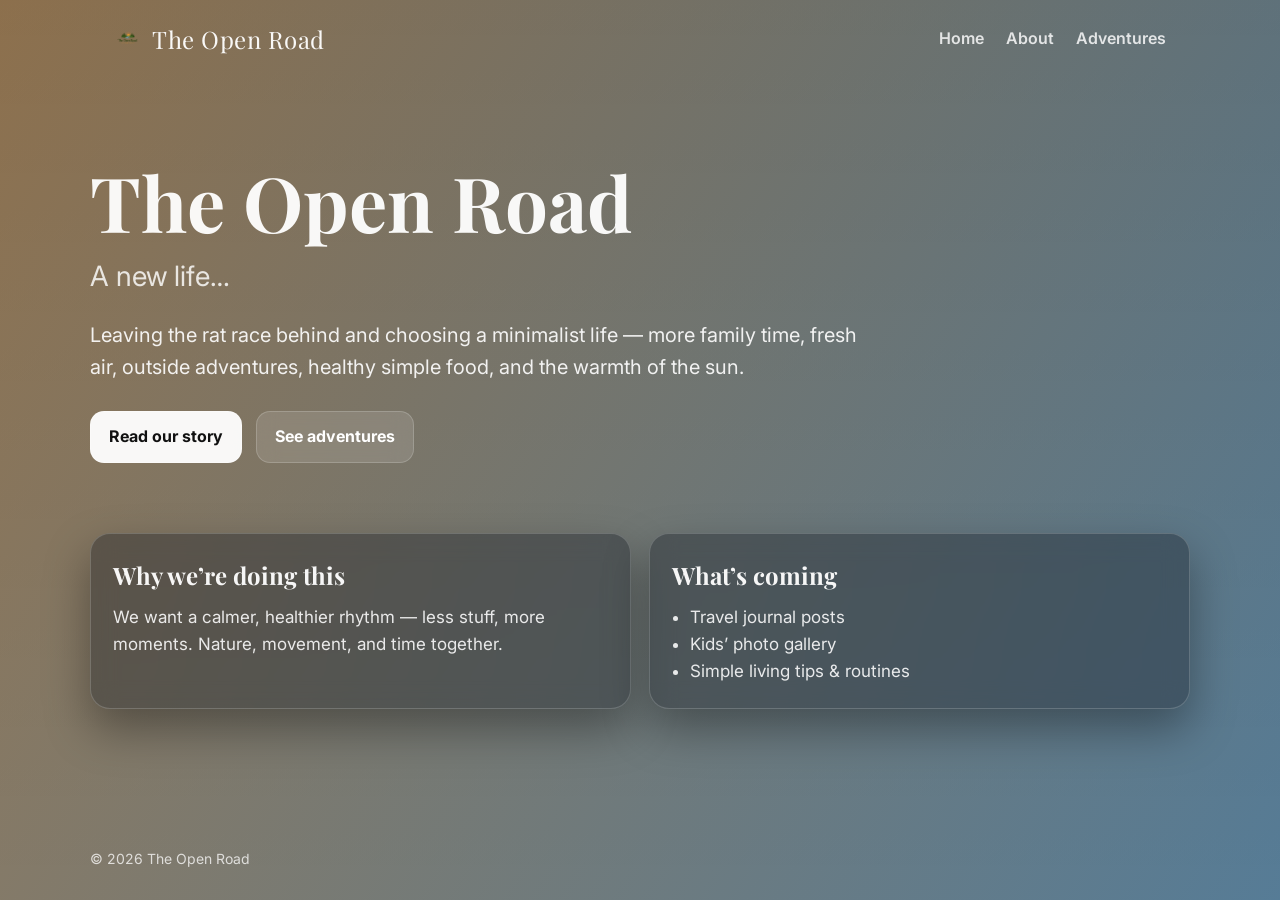
==== commit a2c78711: "Add favicon link to index.html" ====
--- a/index.html
+++ b/index.html
@@ -5,6 +5,7 @@
   <meta name="viewport" content="width=device-width, initial-scale=1.0" />
   <title>The Open Road</title>
   <link rel="stylesheet" href="styles.css" />
+  <link rel="icon" type="image/png" href="images/logo.png?v=1" />
 </head>
 <body class="home">
   <div class="page">
--- a/styles.css
+++ b/styles.css
@@ -86,6 +86,16 @@
   font-family: "Playfair Display", serif;
   font-size: 24px;
   letter-spacing: .5px;
+  display: flex;
+  align-items: center;
+  gap: 10px;
+}
+
+.brand-logo{
+  width: 28px;      /* tweak to taste: 24–34px */
+  height: 28px;
+  object-fit: contain;
+  display: block;
 }
 
 .links a{
